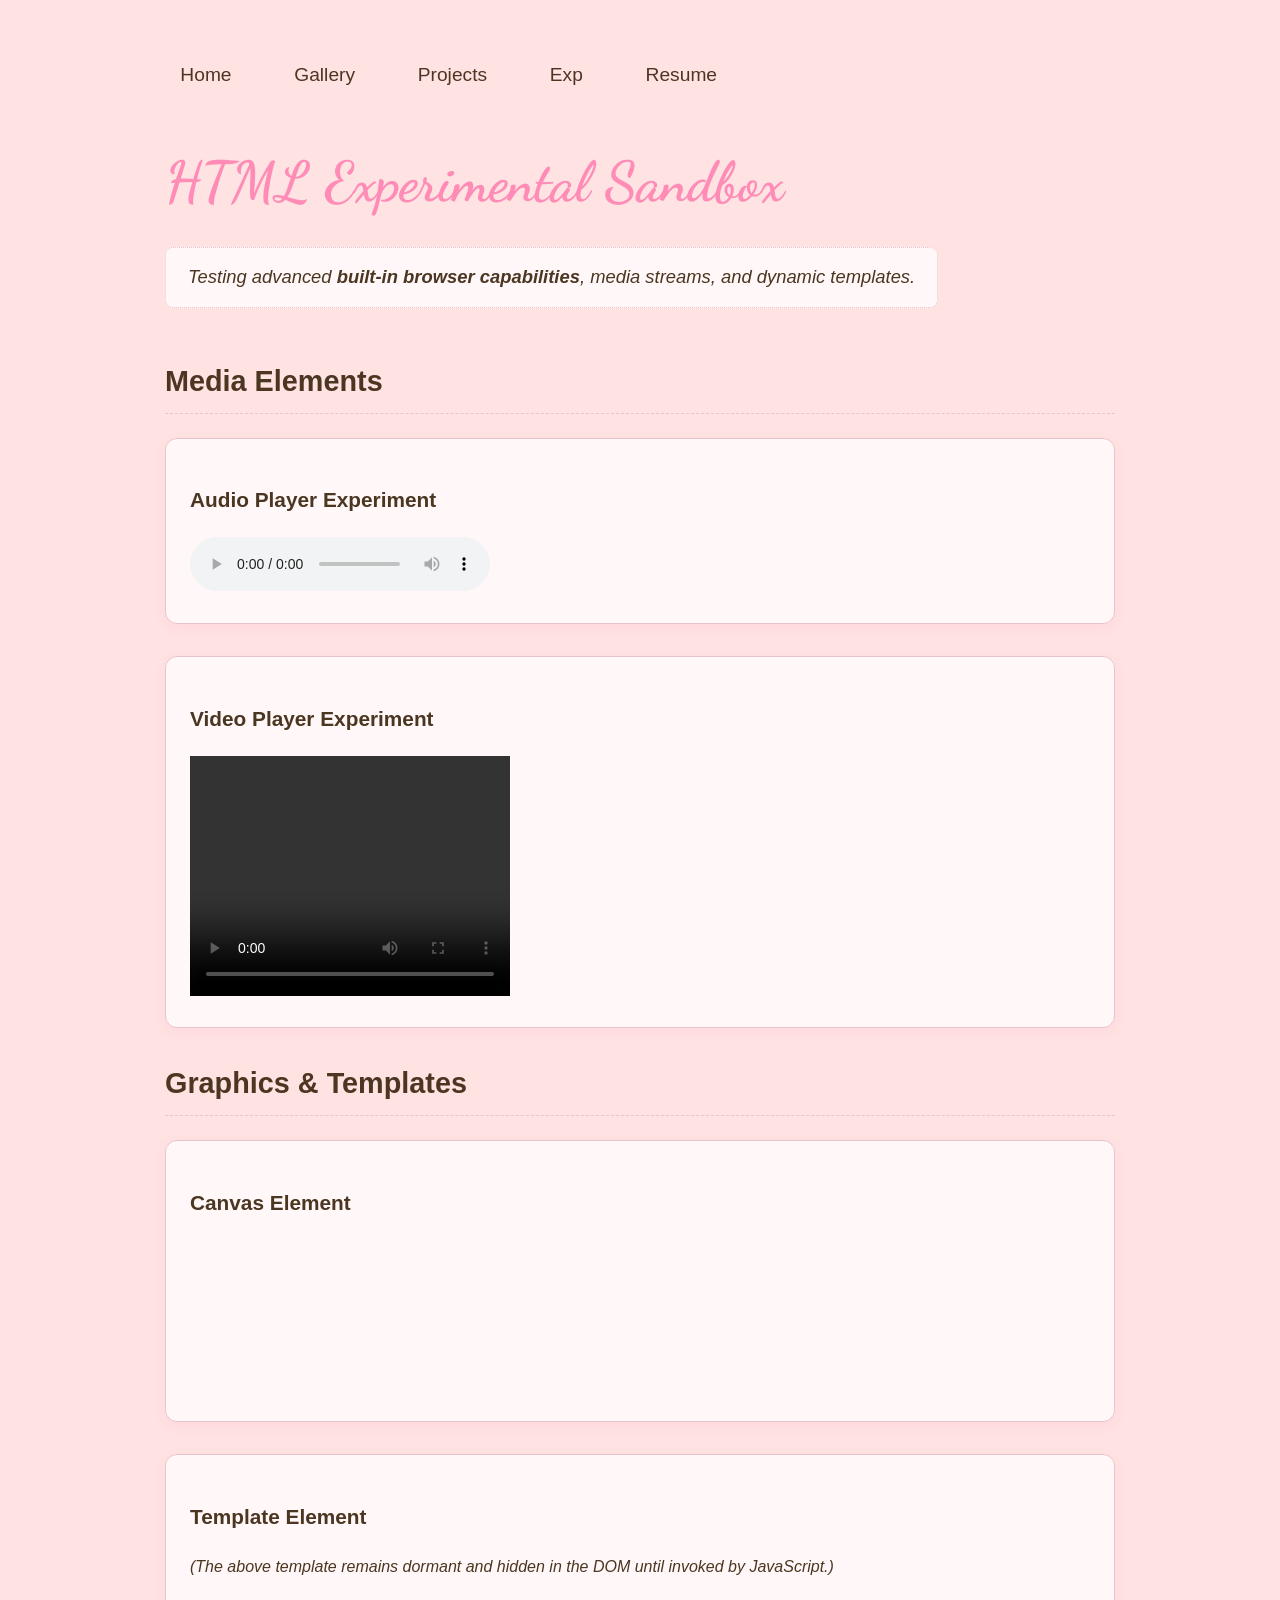
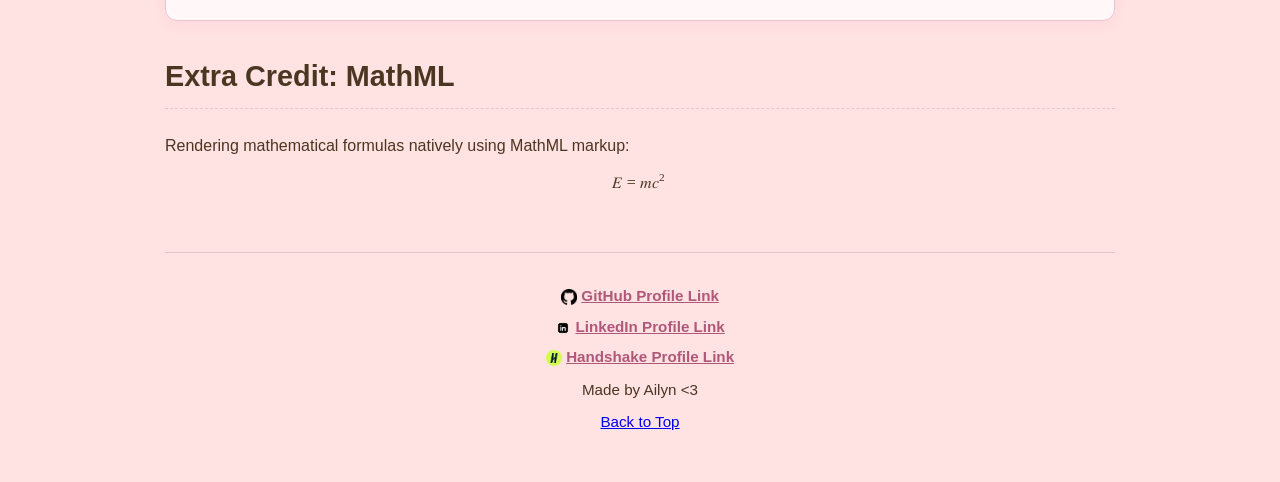
==== experiments.html @ 50871836 "Merge branch 'main' of https://github.com/ailynb006/cse134-hw4" ====
<!DOCTYPE html>
<html lang="en">
<head>
    <meta charset="UTF-8">
    <meta name="viewport" content="width=device-width, initial-scale=1.0">
    <title>Experiments - Ailyn</title>
    <link rel="stylesheet" href="styling.css">
</head>
<body>
    <header>
        <nav>
            <ul>
                <li><a href="index.html">Home</a></li>
                <li><a href="gallery.html">Gallery</a></li>
                <li><a href="projects.html">Projects</a></li>
                <li><a href="experiments.html">Exp</a></li>
                <li><a href="resume.html">Resume</a></li>
            </ul>
        </nav>
    </header>

    <main>
        <section>
            <h1>HTML Experimental Sandbox</h1>
            <p>Testing advanced <strong>built-in browser capabilities</strong>, media streams, and dynamic templates.</p>
        </section>

        <section>
            <h2>Media Elements</h2>
            
            <article>
                <h3>Audio Player Experiment</h3>
                <audio controls>
                    <source src="sample-audio.mp3" type="audio/mpeg">
                    Your browser does not support the audio element.
                </audio>
            </article>

            <article>
                <h3>Video Player Experiment</h3>
                <video controls width="320" height="240">
                    <source src="sample-video.mp4" type="video/mp4">
                    Your browser does not support the video tag.
                </video>
            </article>
        </section>

        <section>
            <h2>Graphics &amp; Templates</h2>
            
            <article>
                <h3>Canvas Element</h3>
                <canvas id="experimentCanvas" width="300" height="150">
                    Canvas rendering context not supported by your browser.
                </canvas>
            </article>

            <article>
                <h3>Template Element</h3>
                <template id="project-row-template">
                    <article>
                        <h4>Template Item Title</h4>
                        <p>Template description content loaded dynamically via script.</p>
                    </article>
                </template>
                <p><em>(The above template remains dormant and hidden in the DOM until invoked by JavaScript.)</em></p>
            </article>
        </section>

        <section>
            <h2>Extra Credit: MathML</h2>
            <p>Rendering mathematical formulas natively using MathML markup:</p>
            <math display="block">
                <mrow>
                    <mi>E</mi>
                    <mo>=</mo>
                    <mrow>
                        <mi>m</mi>
                        <mo>&InvisibleTimes;</mo>
                        <msup>
                            <mi>c</mi>
                            <mn>2</mn>
                        </msup>
                    </mrow>
                </mrow>
            </math>
        </section>
    </main>

    <footer>
        <div class="social-links">
            <p><img src="github_logo.png" alt="GitHub Icon" width="16" style="vertical-align: middle;"> <a href="https://github.com/ailynb006" target="_blank">GitHub Profile Link</a></p>
            <p><img src="vecteezy_linkedin-logo-png-linkedin-icon-transparent-png_18930585_835.png" alt="LinkedIn Icon" width="16" style="vertical-align: middle;"> <a href="https://www.linkedin.com/in/ailyn-becerra-2b09573a4" target="_blank">LinkedIn Profile Link</a></p>
            <p><img src="Handshake_avatar_round.png" alt="Handshake Icon" width="16" style="vertical-align: middle;"> <a href="https://ucsd.joinhandshake.com/profiles/gqjea7" target="_blank">Handshake Profile Link</a></p>
        </div>
        <p>Made by Ailyn &lt;3</p>
        <p><a href="#top">Back to Top</a></p>
    </footer>

    <!-- Custom Elements Script -->
    <script src="components.js"></script>
</body>
</html>
---- styling.css ----
@import url('https://fonts.googleapis.com/css2?family=Dancing+Script:wght@400..700&display=swap');
@import url('https://fonts.googleapis.com/css2?family=Dancing+Script:wght@400..700&family=Old+Standard+TT:ital,wght@0,400;0,700;1,400&display=swap');

:root {
    --bg-color: #FFE2E2;
    --card-bg: #FFF7F8;
    --text-color: #4B3621;
    --accent-color: #FE8CB7;
    --border-color: #E8C5CD;
    --font-heading: "Dancing Script", cursive, sans-serif;
    --font-body: "Old Standard TT", sans-serif;
}

body {
    font-family: var(--font-body);
    background-color: var(--bg-color);
    color: var(--text-color);
    max-width: 950px;
    margin: 0 auto;
    padding: 2.5em;
    line-height: 1.6;
}

h1 {
    color: var(--accent-color);
    font-family: var(--font-heading);
    font-size: 3.5rem;
    margin-bottom: 0.2em;
}

h2{
    font-size: 1.8rem;
    color: var(--text-color);
    border-bottom: 1px dashed var(--border-color);
    padding-bottom: 0.3em;
    margin-top: 2rem;
}

h3{
    font-size: 1.3rem;
    color: var(--text-color);
}

header nav ul {
    display: flex;
    flex-direction: row;
    list-style: none;
    gap: 2rem;
    padding: 0;
    margin-bottom: 3rem;
    font-size: 1.2rem;
}

header nav ul > li a {
    color: var(--text-color);
    text-decoration: none;
    padding: 0.4em 0.8em;
    border-radius: 6px;
    transition: background-color 0.2s ease;
}

header nav ul > li a:hover, footer a:hover {
    background-color: rgba(254, 140, 183, 0.4);
}

header nav ul > li a:focus, footer a:focus, input:focus, button:focus {
    outline: 2px dashed var(--accent-color);
    outline-offset: 4px;
}

a[target="_blank"] {
    font-weight: bold;
    color: #b0577a;
    text-decoration: underline;
}

h1 + p {
    font-size: 1.15rem;
    font-style: italic;
    background-color: var(--card-bg);
    border: 1px dotted var(--border-color);
    padding: 0.8em 1.2em;
    border-radius: 8px;
    display: inline-block;
    margin-top: 0.5rem;
}

gallery-grid {
    display: grid;
    grid-template-columns: repeat(auto-fit, minmax(260px, 1fr));
    gap: 2rem;
    margin-top: 2rem;
}

photo-card {
    background-color: var(--card-bg);
    border: 1px solid var(--border-color);
    border-radius: 12px;
    padding: 1.2em;
    display: block;
    text-align: center;
    box-shadow: 0 4px 12px rgba(254, 140, 183, 0.15);
}

photo-card img {
    width: 100%;
    height: 200px;
    object-fit: cover;
    border-radius: 100px 100px 0 0;
    margin-bottom: 0.8rem;
}

article {
    background-color: var(--card-bg);
    border: 1px solid var(--border-color);
    border-radius: 12px;
    padding: 1.5em;
    margin-bottom: 2rem;
    box-shadow: 0 4px 12px rgba(254, 140, 183, 0.1);
}

article figure picture img {
    border-radius: 8px;
    border: 1px solid var(--border-color);
}

footer {
    margin-top: 4rem;
    border-top: 1px solid var(--border-color);
    padding-top: 1.5rem;
    text-align: center;
    font-size: 0.95rem;
}

.social-links p {
    margin: 0.4rem 0;
}

footer p {
    margin: 0.5rem 0;
}

@media (max-width: 375px) {
    body {
        padding: 1em;
    }
    
    header nav ul {
        flex-direction: column;
        gap: 0.8rem;
    }

    gallery-grid {
        grid-template-columns: 1fr;
    }
}
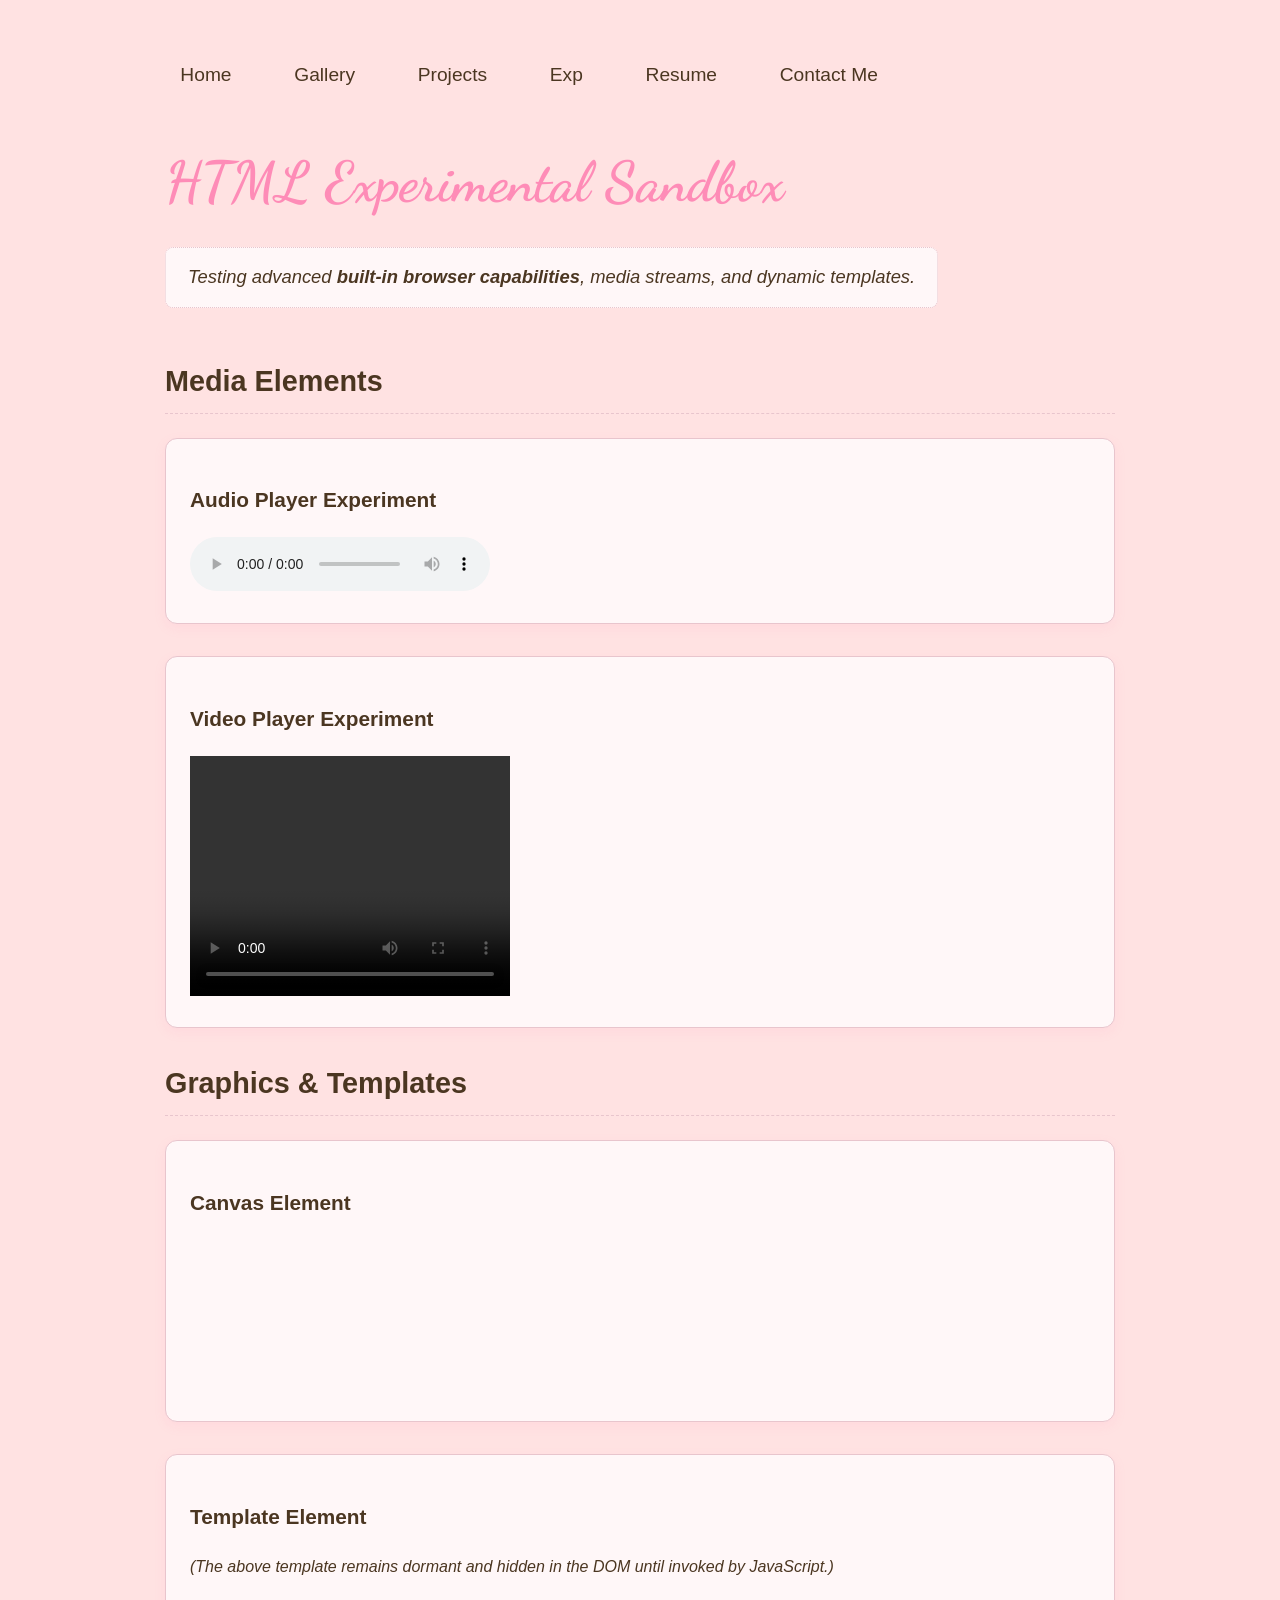
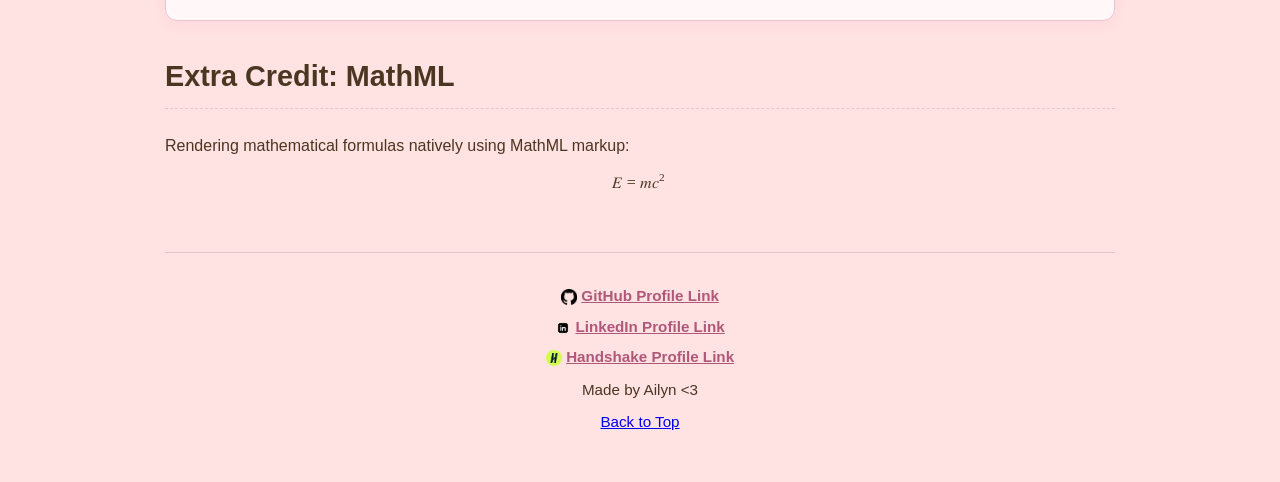
==== commit 8ed45adc: "completed parts 1 and 2" ====
--- a/experiments.html
+++ b/experiments.html
@@ -15,6 +15,7 @@
                 <li><a href="projects.html">Projects</a></li>
                 <li><a href="experiments.html">Exp</a></li>
                 <li><a href="resume.html">Resume</a></li>
+                <li><a href="form-no-js.html">Contact Me</a></li>
             </ul>
         </nav>
     </header>
--- a/styling.css
+++ b/styling.css
@@ -153,4 +153,64 @@
     gallery-grid {
         grid-template-columns: 1fr;
     }
-}+}
+
+    input, textarea {
+        display: block;
+        width: 100%;
+        margin-bottom: 1rem;
+        padding: 0.5rem;
+        border: 1px solid var(--bg-color);
+        border-radius: 4px;
+        font-family: var(--font-body);
+        color: var(--text-color);
+    }
+
+    input:user-valid, textarea:user-valid {
+        border-color: var(--border-color);
+    }
+
+    input:user-invalid, textarea:user-invalid {
+        border-color: var(--border-color);
+        background-color: var(--border-color);
+    }
+
+    input:focus, textarea:focus, button:focus {
+        outline: 2px solid var(--accent-color);
+        outline-offset: 2px;
+    }
+
+    button[type="submit"] {
+        margin-top: 1.5rem;
+        padding: 0.7rem 1.5rem;
+        background-color: var(--accent-color);
+        color: var(--text-color);
+        border: none;
+        border-radius: 6px;
+        font-family: var(--font-body);
+        font-weight: bold;
+        cursor: pointer;
+        transition: background-color 0.2s ease;
+    }
+
+    button[type="submit"]:hover {
+        background-color: var(--bg-color);
+    }
+
+    fieldset {
+        border: 1px solid var(--border-color);
+        border-radius: 8px;
+        padding: 1.5rem;
+        background-color: var(--card-bg);
+        display: flex;
+        flex-direction: column;
+        gap: 1rem;
+    }
+
+    label {
+        display: block;
+        font-family: var(--font-body);
+        color: var(--text-color);
+        font-weight: bold;
+        margin-bottom: 0.25rem;
+    }
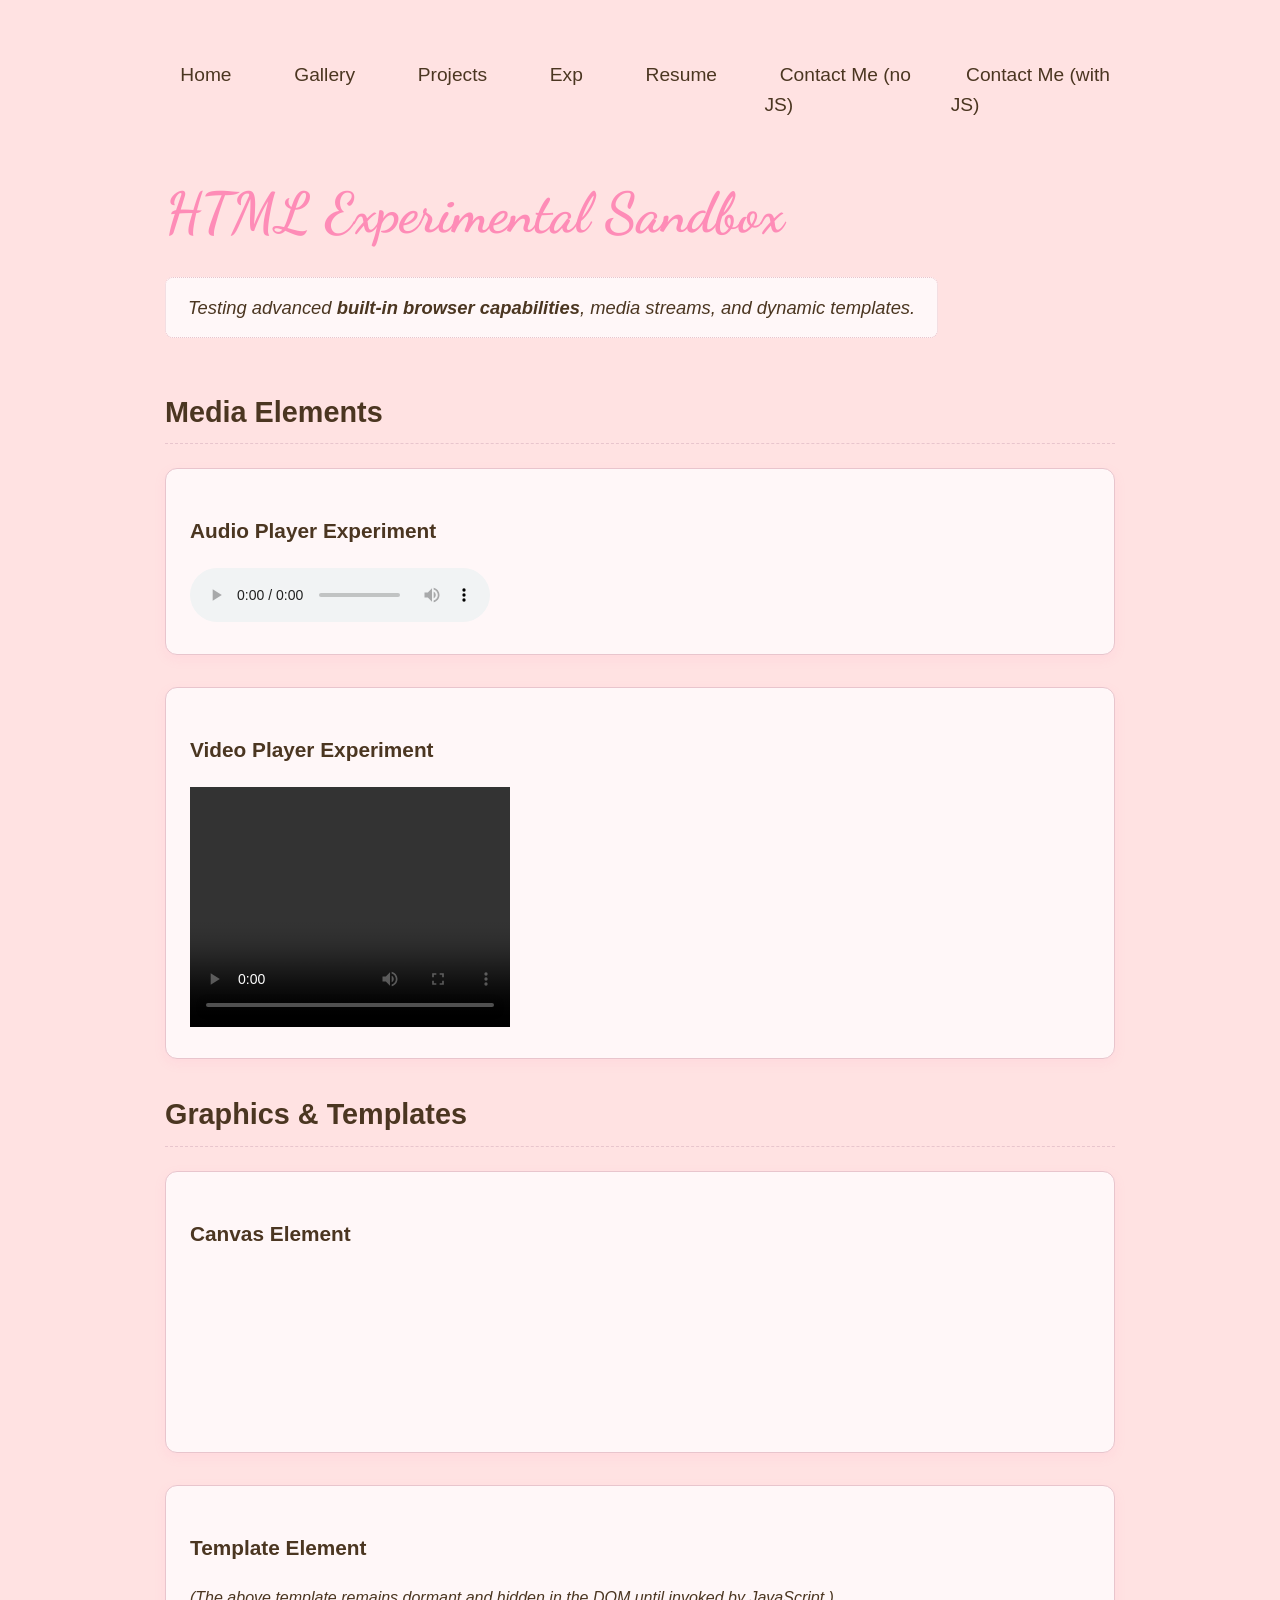
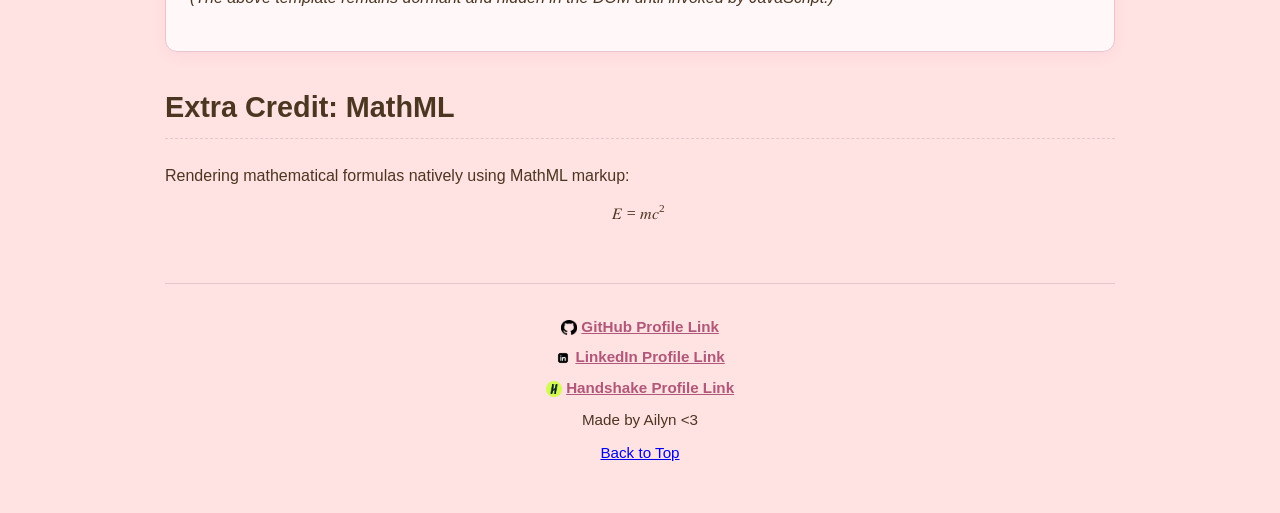
==== commit 92c05d4a: "added form with js" ====
--- a/experiments.html
+++ b/experiments.html
@@ -15,7 +15,8 @@
                 <li><a href="projects.html">Projects</a></li>
                 <li><a href="experiments.html">Exp</a></li>
                 <li><a href="resume.html">Resume</a></li>
-                <li><a href="form-no-js.html">Contact Me</a></li>
+                <li><a href="form-no-js.html">Contact Me (no JS)</a></li>
+                <li><a href="form-with-js.html">Contact Me (with JS)</a></li>
             </ul>
         </nav>
     </header>
@@ -97,8 +98,5 @@
         <p>Made by Ailyn &lt;3</p>
         <p><a href="#top">Back to Top</a></p>
     </footer>
-
-    <!-- Custom Elements Script -->
-    <script src="components.js"></script>
 </body>
 </html>
--- a/styling.css
+++ b/styling.css
@@ -155,62 +155,101 @@
     }
 }
 
-    input, textarea {
-        display: block;
-        width: 100%;
-        margin-bottom: 1rem;
-        padding: 0.5rem;
-        border: 1px solid var(--bg-color);
-        border-radius: 4px;
-        font-family: var(--font-body);
-        color: var(--text-color);
-    }
-
-    input:user-valid, textarea:user-valid {
-        border-color: var(--border-color);
-    }
-
-    input:user-invalid, textarea:user-invalid {
-        border-color: var(--border-color);
-        background-color: var(--border-color);
-    }
-
-    input:focus, textarea:focus, button:focus {
-        outline: 2px solid var(--accent-color);
-        outline-offset: 2px;
-    }
-
-    button[type="submit"] {
-        margin-top: 1.5rem;
-        padding: 0.7rem 1.5rem;
-        background-color: var(--accent-color);
-        color: var(--text-color);
-        border: none;
-        border-radius: 6px;
-        font-family: var(--font-body);
-        font-weight: bold;
-        cursor: pointer;
-        transition: background-color 0.2s ease;
-    }
-
-    button[type="submit"]:hover {
-        background-color: var(--bg-color);
-    }
-
-    fieldset {
-        border: 1px solid var(--border-color);
-        border-radius: 8px;
-        padding: 1.5rem;
-        background-color: var(--card-bg);
-        display: flex;
-        flex-direction: column;
-        gap: 1rem;
-    }
-
-    label {
-        display: block;
-        font-family: var(--font-body);
-        color: var(--text-color);
-        font-weight: bold;
-        margin-bottom: 0.25rem;
-    }+input, textarea {
+    display: block;
+    width: 100%;
+    margin-bottom: 1rem;
+    padding: 0.5rem;
+    border: 1px solid var(--bg-color);
+    border-radius: 4px;
+    font-family: var(--font-body);
+    color: var(--text-color);
+}
+
+input:user-valid, textarea:user-valid {
+    border-color: var(--border-color);
+}
+
+input:user-invalid, textarea:user-invalid {
+    border-color: var(--border-color);
+    background-color: var(--border-color);
+}
+
+input:focus, textarea:focus, button:focus {
+    outline: 2px solid var(--accent-color);
+    outline-offset: 2px;
+}
+
+button[type="submit"] {
+    margin-top: 1.5rem;
+    padding: 0.7rem 1.5rem;
+    background-color: var(--accent-color);
+    color: var(--text-color);
+    border: none;
+    border-radius: 6px;
+    font-family: var(--font-body);
+    font-weight: bold;
+    cursor: pointer;
+    transition: background-color 0.2s ease;
+}
+
+button[type="submit"]:hover {
+    background-color: var(--bg-color);
+}
+
+fieldset {
+    border: 1px solid var(--border-color);
+    border-radius: 8px;
+    padding: 1.5rem;
+    background-color: var(--card-bg);
+    display: flex;
+    flex-direction: column;
+    gap: 1rem;
+}
+
+label {
+    display: block;
+    font-family: var(--font-body);
+    color: var(--text-color);
+    font-weight: bold;
+    margin-bottom: 0.25rem;
+}
+
+[hidden] {
+    display: none !important;
+}
+
+.message-box {
+    padding: 0.75rem 1rem;
+    border-radius: 6px;
+    font-family: var(--font-body);
+    font-size: 0.95rem;
+    min-height: 1.5rem;
+}
+
+.error-box {
+    background-color: var(--card-bg);
+    border: 1px solid var(--border-color);
+    color: var(--accent-color);
+    font-weight: bold;
+}
+
+.info-box {
+    background-color: var(--bg-color);
+    border: 1px solid var(--border-color);
+    color: var(--text-color);
+}
+
+.info-box.warning {
+    background-color: var(--card-bg);
+    border-color: var(--bg-color);
+    color: var(--text-color);
+    font-weight: bold;
+}
+
+.info-box.at-limit {
+    background-color: var(--card-bg);
+    border-color: var(--accent-color);
+    color: var(--text-color);
+    font-weight: bold;
+}
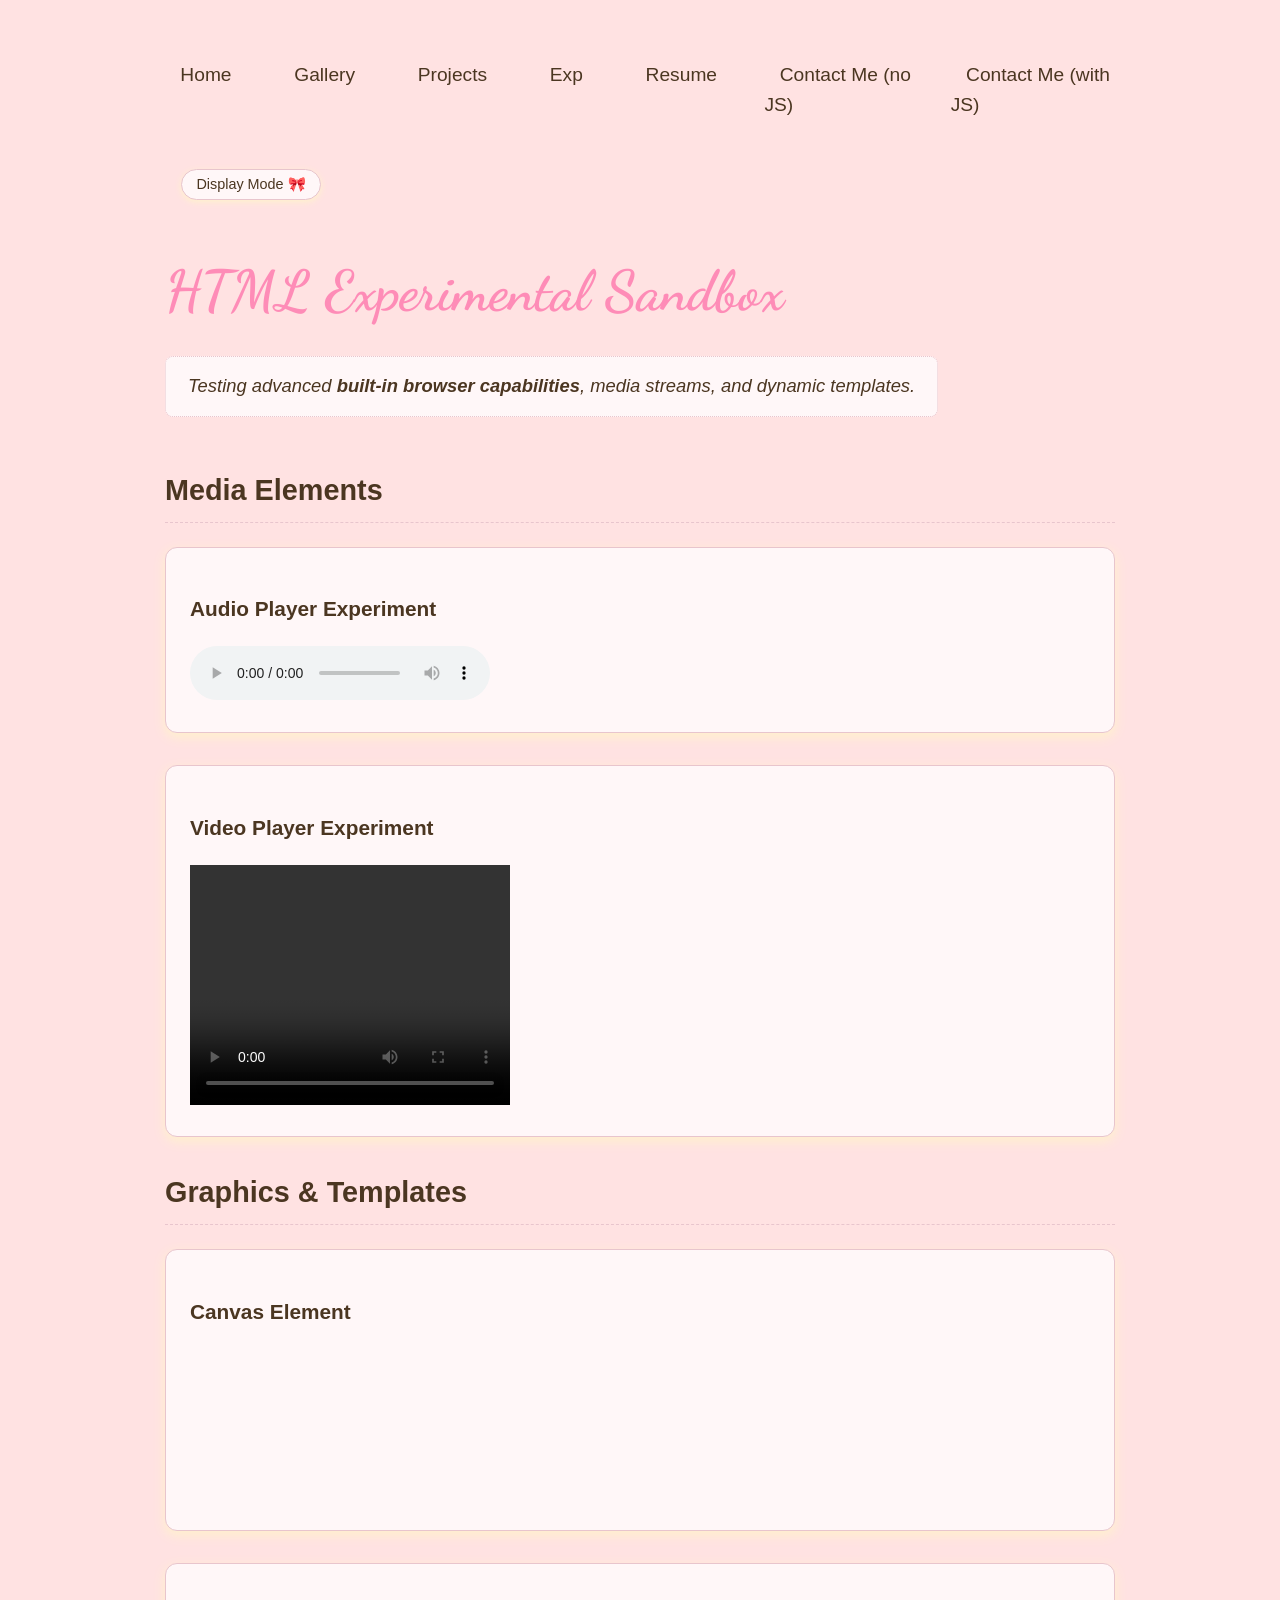
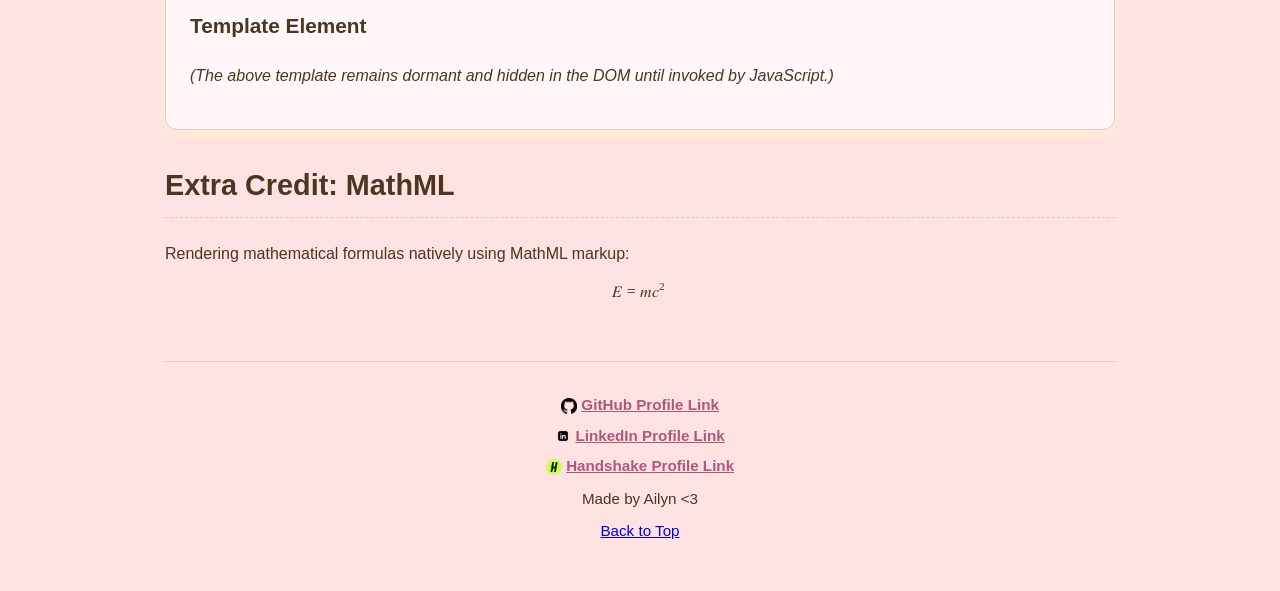
==== commit 51ddcffe: "added darkmode feature" ====
--- a/experiments.html
+++ b/experiments.html
@@ -5,6 +5,7 @@
     <meta name="viewport" content="width=device-width, initial-scale=1.0">
     <title>Experiments - Ailyn</title>
     <link rel="stylesheet" href="styling.css">
+    <script src="form.js" defer></script>
 </head>
 <body>
     <header>
@@ -19,6 +20,9 @@
                 <li><a href="form-with-js.html">Contact Me (with JS)</a></li>
             </ul>
         </nav>
+        <button id="theme-switch" class="js-required" aria-label="Switch to dark theme" style="display: none;">
+            Display Mode 🎀
+        </button>
     </header>
 
     <main>
--- a/styling.css
+++ b/styling.css
@@ -7,8 +7,20 @@
     --text-color: #4B3621;
     --accent-color: #FE8CB7;
     --border-color: #E8C5CD;
+    --shadow-color: #FFF2CC;
+    --link-color:#b0577a;
     --font-heading: "Dancing Script", cursive, sans-serif;
     --font-body: "Old Standard TT", sans-serif;
+}
+
+.darkmode{
+    --bg-color: #26161C;
+    --card-bg: #3B242D;
+    --text-color: #FCE8EF;
+    --accent-color: #FF9EBF;
+    --border-color: #5E3D48;
+    --shadow-color: #170C10;
+    --link-color:#FFB3CD;
 }
 
 body {
@@ -60,7 +72,7 @@
 }
 
 header nav ul > li a:hover, footer a:hover {
-    background-color: rgba(254, 140, 183, 0.4);
+    background-color: var(--shadow-color);
 }
 
 header nav ul > li a:focus, footer a:focus, input:focus, button:focus {
@@ -70,7 +82,7 @@
 
 a[target="_blank"] {
     font-weight: bold;
-    color: #b0577a;
+    color: var(--link-color);
     text-decoration: underline;
 }
 
@@ -99,7 +111,7 @@
     padding: 1.2em;
     display: block;
     text-align: center;
-    box-shadow: 0 4px 12px rgba(254, 140, 183, 0.15);
+    box-shadow: 0 4px 12px var(--shadow-color);
 }
 
 photo-card img {
@@ -116,7 +128,7 @@
     border-radius: 12px;
     padding: 1.5em;
     margin-bottom: 2rem;
-    box-shadow: 0 4px 12px rgba(254, 140, 183, 0.1);
+    box-shadow: 0 4px 12px var(--shadow-color);
 }
 
 article figure picture img {
@@ -252,4 +264,35 @@
     border-color: var(--accent-color);
     color: var(--text-color);
     font-weight: bold;
+}
+
+/* part 4 theme switch button*/
+
+.js-loaded .js-required {
+    display: inline-block !important;
+}
+
+#theme-switch {
+    background-color: var(--card-bg);
+    color: var(--text-color);
+    border: 1.5px solid var(--border-color);
+    padding: 0.4rem 0.9rem;
+    border-radius: 20px; /* pill shape */
+    font-family: var(--font-body);
+    font-size: 0.9rem;
+    cursor: pointer;
+    box-shadow: 0 2px 6px var(--shadow-color);
+    transition: background-color 0.3s ease, color 0.3s ease, transform 0.2s ease, border-color 0.3s ease;
+    margin-left: 1rem;
+    vertical-align: middle;
+}
+
+#theme-switch:hover {
+    background-color: var(--accent-color);
+    transform: translateY(-1px);
+}
+
+#theme-switch:focus-visible {
+    outline: 2px solid var(--accent-color);
+    outline-offset: 2px;
 }
